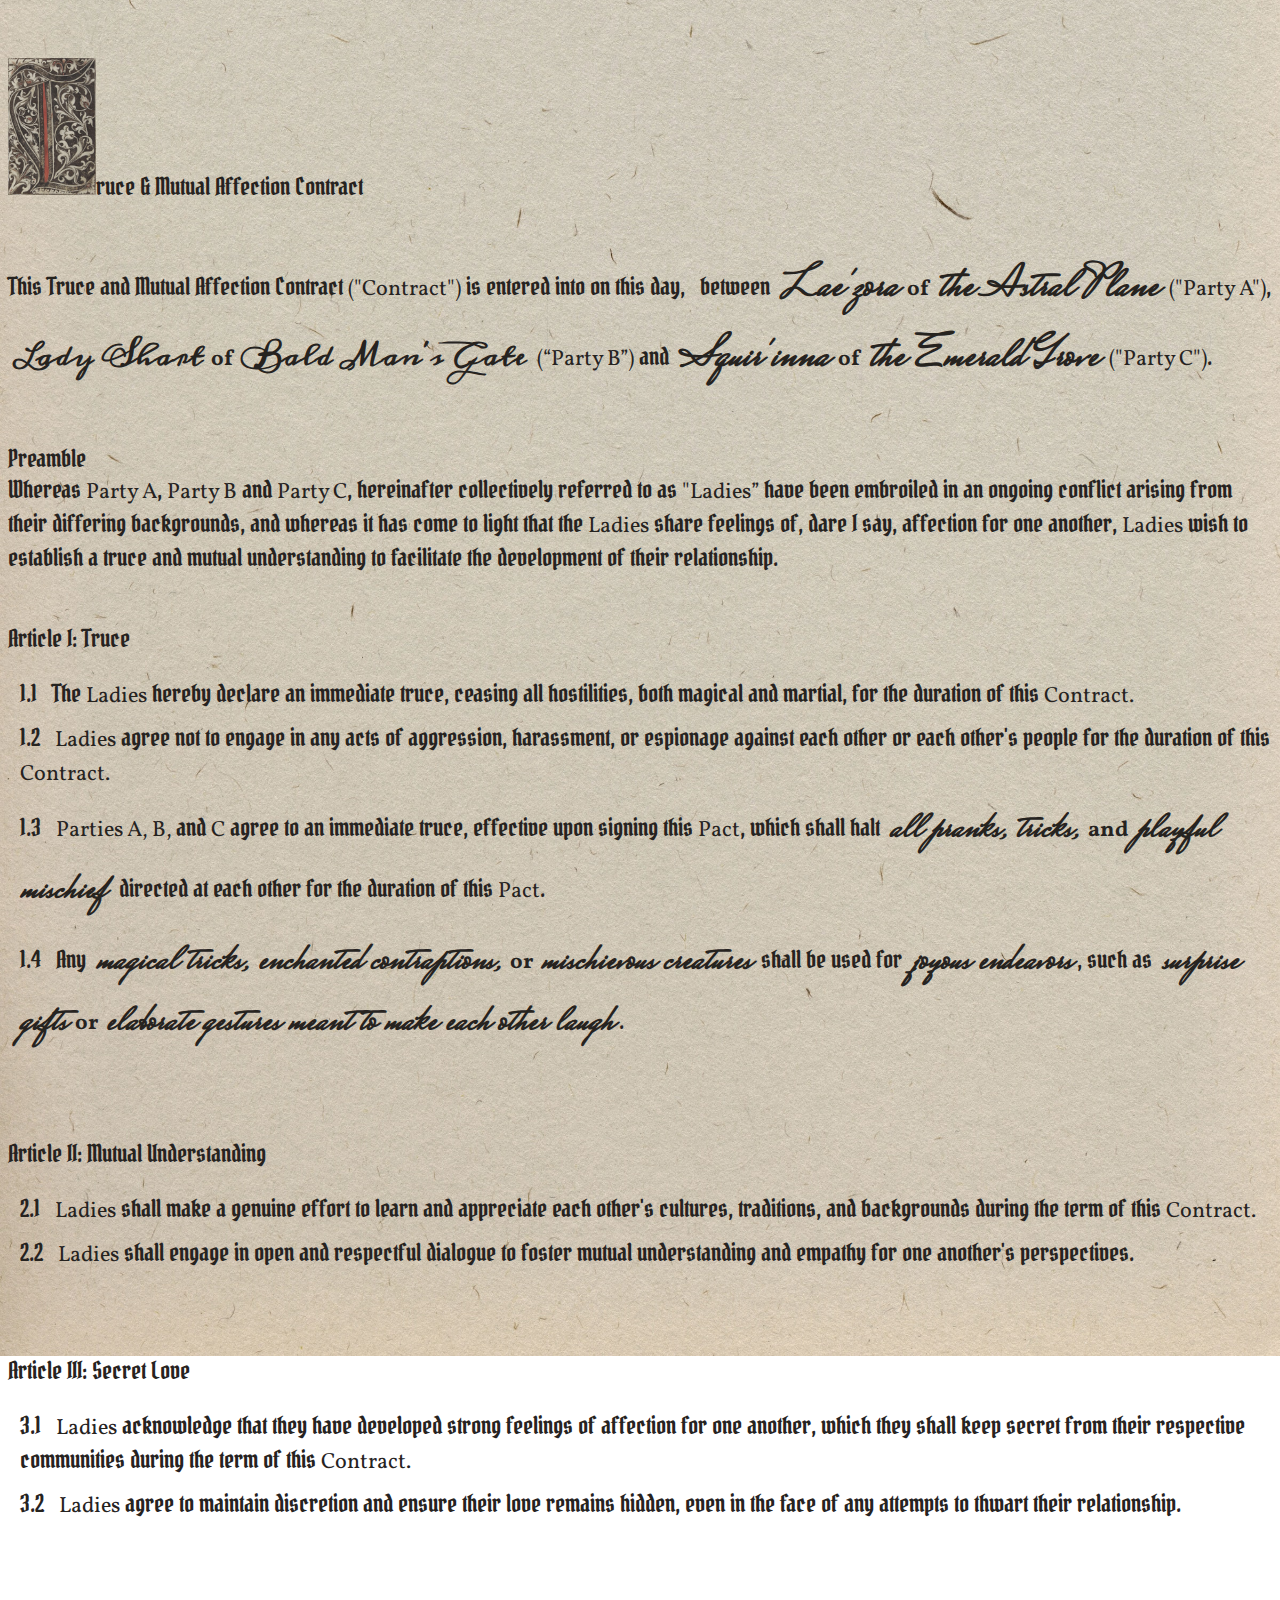
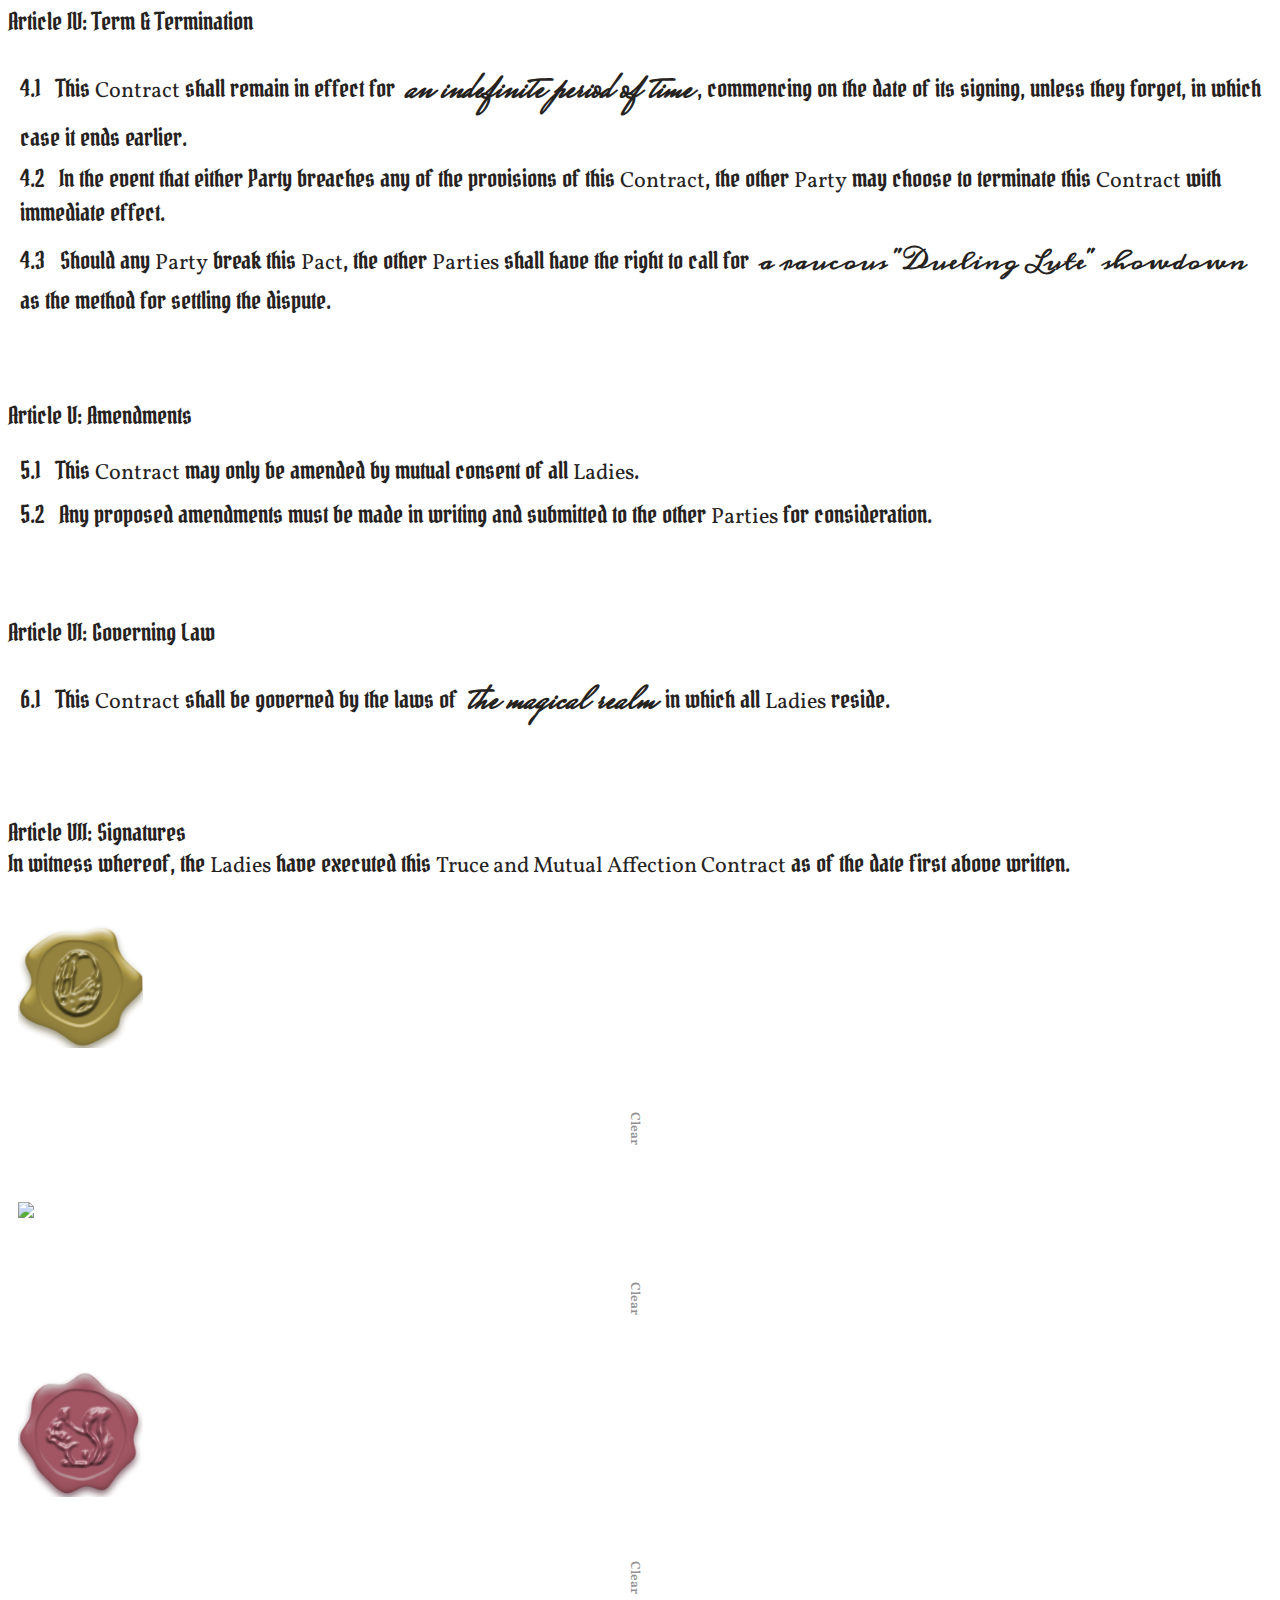
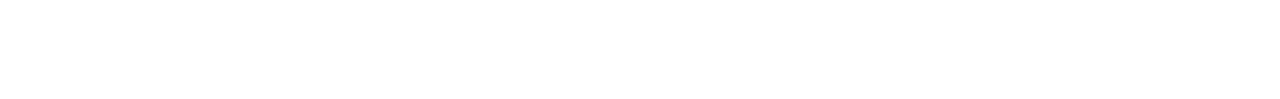
==== index.html @ 5fb6087b "Update and rename truce_contract.html to index.html" ====
<!DOCTYPE html>
<html lang="en">
<head>
    <meta charset="UTF-8">
    <meta name="viewport" content="width=device-width, initial-scale=1.0">
    <!-- Bootstrap -->
    <link 
        href="https://cdn.jsdelivr.net/npm/bootstrap@5.1.3/dist/css/bootstrap.min.css"
        rel="stylesheet"
        integrity="sha384-1BmE4kWBq78iYhFldvKuhfTAU6auU8tT94WrHftjDbrCEXSU1oBoqyl2QvZ6jIW3"
        crossorigin="anonymous">
    <!-- Google Fonts -->
    <link 
        href="https://fonts.googleapis.com/css?family=Pirata+One|Herr+Von+Muellerhoff|Mrs+Saint+Delafield|Meddon|Vollkorn" 
        rel="stylesheet">
    <!-- Custom styles -->
    <link 
        rel="stylesheet" 
        href="assets/css/style.css">
    <!-- jQuery -->
    <script
        src="https://code.jquery.com/jquery-3.7.1.js"
        integrity="sha256-eKhayi8LEQwp4NKxN+CfCh+3qOVUtJn3QNZ0TciWLP4="
        crossorigin="anonymous">
    </script>
    <!-- Signature Pad -->
    <script 
        src="https://cdnjs.cloudflare.com/ajax/libs/signature_pad/1.3.4/signature_pad.js" 
        integrity="sha512-j36pYCzm3upwGd6JGq6xpdthtxcUtSf5yQJSsgnqjAsXtFT84WH8NQy9vqkv4qTV9hK782TwuHUTSwo2hRF+/A==" 
        crossorigin="anonymous" 
        referrerpolicy="no-referrer">
    </script>
    <title>Truce & Mutual Affection Contract</title>
</head>
<body>
    <div class="row">
        <div id="result" class="col-md-12 h2 text-center spacer"></div>
    </div>
    <div class="container">
        <div class="row text-center">
            <div class="col-md-12 display-1"><img src="/assets/images/T.png" class="medieval-caps">ruce & Mutual Affection Contract</div>
        </div>
    </div>
    <div class="row">
        <div id="result" class="col-md-12 h2 text-center spacer"></div>
    </div>
    <div id="contract" class="container">
        <div class="row">
            <div class="col-md-12 h2">
                This Truce and Mutual Affection Contract <span class="emphasis">("Contract")</span> is entered into on this day, <span class="handwritten"><span id="cal-dt"></span></span> 
                between <span class="handwritten-2">Lae'zora <span class="emphasis">of</span> the Astral Plane</span> <span class="emphasis">("Party A")</span>, <span class="handwritten-3">Lady Shart <span class="emphasis">of</span> Bald Man's Gate</span>
                <span class="emphasis">(“Party B”)</span> and <span class="handwritten-2">Squir'inna <span class="emphasis">of</span> the Emerald Grove</span> <span class="emphasis">("Party C")</span>.
            </div>
        </div>
    </div>
    <div class="row">
        <div id="result" class="col-md-12 h2 text-center spacer"></div>
    </div>
    <div id="contract" class="container">
        <div class="row">
            <div class="col-md-12 h2">
                Preamble
            </div>
        </div>
        <div class="row">
            <div class="col-md-12">
                Whereas <span class="emphasis">Party A</span>, <span class="emphasis">Party B</span> and <span class="emphasis">Party C</span>, hereinafter collectively referred to as 
                <span class="emphasis">"Ladies”</span> have been embroiled in an ongoing conflict arising from their differing backgrounds, and whereas it has come to light that the 
                <span class="emphasis">Ladies</span> share feelings of, dare I say, affection for one another, <span class="emphasis">Ladies</span> wish to establish a truce and mutual 
                understanding to facilitate the development of their relationship. 
            </div>
        </div>
    </div>
    <div class="row">
        <div id="result" class="col-md-12 h2 text-center spacer"></div>
    </div>
    <div id="contract" class="container">
        <div class="row">
            <div class="col-md-12 h2">
                Article I: Truce
            </div>
        </div>
        <div class="row">
            <!-- divs for proper bullet numbering -->
            <div class="bullet-h"></div>
            <div class="col-md-12">
                <ol class="bullet">
                    <li>&nbsp;&nbsp;The <span class="emphasis">Ladies</span> hereby declare an immediate truce, ceasing all hostilities, both magical and martial, for the duration of this 
                        <span class="emphasis">Contract.</span>
                    </li>
                    <li>&nbsp;&nbsp;<span class="emphasis">Ladies</span> agree not to engage in any acts of aggression, harassment, or espionage against each other or each other's people for 
                        the duration of this <span class="emphasis">Contract.</span>
                    </li>
                    <li>&nbsp;&nbsp;<span class="emphasis">Parties A, B, </span>and <span class="emphasis">C</span> agree to an immediate truce, effective upon signing this <span class="emphasis">Pact</span>, 
                        which shall halt <span class="handwritten-2-md">all pranks, tricks, <span class="emphasis">and</span> playful mischief </span>directed at each
                         other for the duration of this <span class="emphasis">Pact</span>.
                    </li>
                    <li>&nbsp;&nbsp;Any <span class="handwritten-2-md">magical tricks, enchanted contraptions, <span class="emphasis">or</span> mischievous creatures</span> shall be used for 
                        <span class="handwritten-2-md">joyous endeavors</span>, such as <span class="handwritten-2-md">surprise gifts <span class="emphasis">or</span> elaborate gestures meant to make each other laugh</span>.
                    </li>
                </ol>
            </div>
        </div>
    </div>
    <div class="row">
        <div id="result" class="col-md-12 h2 text-center spacer"></div>
    </div>
    <div id="contract" class="container">
        <div class="row">
            <div class="col-md-12 h2">
                Article II: Mutual Understanding
            </div>
        </div>
        <div class="row">
            <!-- divs for proper bullet numbering -->
            <div class="bullet-h"></div><div class="bullet-h"></div>
            <div class="col-md-12">
                <ol class="bullet">
                    <li>&nbsp;&nbsp;<span class="emphasis">Ladies</span> shall make a genuine effort to learn and appreciate each other's cultures, traditions, and backgrounds during the term of this
                        <span class="emphasis">Contract.</span>
                    </li>
                    <li>&nbsp;&nbsp;<span class="emphasis">Ladies</span> shall engage in open and respectful dialogue to foster mutual understanding and empathy for one another's perspectives.
                    </li>
                </ol>
            </div>
        </div>
    </div>
    <div class="row">
        <div id="result" class="col-md-12 h2 text-center spacer"></div>
    </div>
    <div id="contract" class="container">
        <div class="row">
            <div class="col-md-12 h2">
                Article III: Secret Love
            </div>
        </div>
        <div class="row">
            <!-- divs for proper bullet numbering -->
            <div class="bullet-h"></div><div class="bullet-h"></div><div class="bullet-h"></div>
            <div class="col-md-12">
                <ol class="bullet">
                    <li>&nbsp;&nbsp;<span class="emphasis">Ladies</span> acknowledge that they have developed strong feelings of affection for one another, which they shall keep secret from their respective communities during the term of 
                        this <span class="emphasis">Contract.</span>
                    </li>
                    <li>&nbsp;&nbsp;<span class="emphasis">Ladies</span> agree to maintain discretion and ensure their love remains hidden, even in the face of any attempts to thwart their relationship.
                    </li>
                </ol>
            </div>
        </div>
    </div>
    <div class="row">
        <div id="result" class="col-md-12 h2 text-center spacer"></div>
    </div>
    <div id="contract" class="container">
        <div class="row">
            <div class="col-md-12 h2">
                Article IV: Term & Termination
            </div>
        </div>
        <div class="row">
            <!-- divs for proper bullet numbering -->
            <div class="bullet-h"></div><div class="bullet-h"></div><div class="bullet-h"></div><div class="bullet-h"></div>
            <div class="col-md-12">
                <ol class="bullet">
                    <li>&nbsp;&nbsp;This <span class="emphasis">Contract</span> shall remain in effect for <span class="handwritten-2-md">an indefinite period of time</span>, commencing on the date of its signing, unless they forget, 
                        in which case it ends earlier.
                    </li>
                    <li>&nbsp;&nbsp;In the event that either Party breaches any of the provisions of this <span class="emphasis">Contract</span>, the other <span class="emphasis">Party</span> may choose to terminate this 
                        <span class="emphasis">Contract</span> with immediate effect.
                    </li>
                    <li>&nbsp;&nbsp;Should any <span class="emphasis">Party</span> break this <span class="emphasis">Pact</span>, the other <span class="emphasis">Parties</span> shall have the right to call for 
                        <span class="handwritten-3-md">a raucous "Dueling Lute" showdown</span> as the method for settling the dispute.
                    </li>
                </ol>
            </div>
        </div>
    </div>
    <div class="row">
        <div id="result" class="col-md-12 h2 text-center spacer"></div>
    </div>
    <div id="contract" class="container">
        <div class="row">
            <div class="col-md-12 h2">
                Article V: Amendments
            </div>
        </div>
        <div class="row">
            <!-- divs for proper bullet numbering -->
            <div class="bullet-h"></div><div class="bullet-h"></div><div class="bullet-h"></div><div class="bullet-h"></div><div class="bullet-h"></div>
            <div class="col-md-12">
                <ol class="bullet">
                    <li>&nbsp;&nbsp;This <span class="emphasis">Contract</span> may only be amended by mutual consent of all <span class="emphasis">Ladies</span>.
                    </li>
                    <li>&nbsp;&nbsp;Any proposed amendments must be made in writing and submitted to the other <span class="emphasis">Parties</span> for consideration.
                    </li>
                </ol>
            </div>
        </div>
    </div>
    <div class="row">
        <div id="result" class="col-md-12 h2 text-center spacer"></div>
    </div>
    <div id="contract" class="container">
        <div class="row">
            <div class="col-md-12 h2">
                Article VI: Governing Law
            </div>
        </div>
        <div class="row">
            <!-- divs for proper bullet numbering -->
            <div class="bullet-h"></div><div class="bullet-h"></div><div class="bullet-h"></div><div class="bullet-h"></div><div class="bullet-h"></div><div class="bullet-h"></div>
            <div class="col-md-12">
                <ol class="bullet">
                    <li>&nbsp;&nbsp;This <span class="emphasis">Contract</span> shall be governed by the laws of <span class="handwritten-2-md">the magical realm</span> in which all <span class="emphasis">Ladies</span> reside.
                    </li>
                </ol>
            </div>
        </div>
    </div>
    <div class="row">
        <div id="result" class="col-md-12 h2 text-center spacer"></div>
    </div>
    <div id="contract" class="container">
        <div class="row">
            <div class="col-md-12 h2">
                Article VII: Signatures
            </div>
        </div>
        <div class="row">
            <div class="col-md-12">
                In witness whereof, the <span class="emphasis">Ladies</span> have executed this <span class="emphasis">Truce and Mutual Affection Contract</span> as of the date first above written.
            </div>
        </div>
    </div>
    <br />
    <div id="signatures" class="container">
        <!-- Lae'Zel Signature -->
        <div class="row">
            <div class="col-md-1">
                <img src="assets/images/lae_seal.png" class="seals">
            </div>
            <div class="col-md-11 flex-row">
                <div class="wrapper">
                    <canvas id="lae-signature-pad" class="signature-pad"></canvas>
                </div>
                <div class="clear-btn">
                    <button id="lae-signature-clear" class="clear"><span> Clear </span></button>
                </div>
            </div>
        </div>
        <!-- Shadowheart Signature -->
        <div class="row">
            <div class="col-md-1">
                <img src="assets/images/shart_seal.png" class="seals">
            </div>
            <div class="col-md-11 flex-row">
                <div class="wrapper">
                    <canvas id="shart-signature-pad" class="signature-pad"></canvas>
                </div>
                <div class="clear-btn">
                    <button id="shart-signature-clear" class="clear"><span> Clear </span></button>
                </div>
            </div>
        </div>
        <!-- Corinna Signature -->
        <div class="row">
            <div class="col-md-1">
                <img src="assets/images/corinna_seal.png" class="seals">
            </div>
            <div class="col-md-11 flex-row">
                <div class="wrapper">
                    <canvas id="corinna-signature-pad" class="signature-pad"></canvas>
                </div>
                <div class="clear-btn">
                    <button id="corinna-signature-clear" class="clear"><span> Clear </span></button>
                </div>
            </div>
        </div>
    </div>
    <div class="row">
        <div id="result" class="col-md-12 h2 text-center spacer"></div>
    </div>
    <!-- JavaScript -->
    <script src="assets/javascript/app.js" ></script>
</body>
</html>
---- assets/css/style.css ----
body {
    background-image: url('../images/kiwihug-y_2GC4EhOP4-unsplash.jpg');
    background-attachment: fixed;
    background-position: center;
    background-repeat: no-repeat;
    background-size: cover;
    font-family: 'Pirata One', cursive;
    font-size: 24px;
    color: #26231f;
    cursor: url('../images/quill_cursor.png'), pointer;
}

.medieval-caps {
    max-width: 7%;
    height: auto;
}

.bullet-h { 
    counter-increment: ordem;
}

.bullet {
    counter-reset: bullet;
    padding-left: 12px;
}

.bullet li {
    list-style-type: none;
    padding-bottom: 10px;
}

.bullet li:before {
    counter-increment: bullet;
    content: counter(ordem)"." counter(bullet)" ";
}

.spacer {
    padding-top: 50px;
}

.emphasis {
    font-family: 'Vollkorn';
    font-size: 22px;
}

.handwritten {
    font-family: 'Herr Von Muellerhoff';
    font-size: 46px;
    padding-right: 5px;
    padding-left: 5px;
    font-weight: bold;
}

.handwritten-2 {
    font-family: 'Mrs Saint Delafield';
    font-size: 46px;
    padding-right: 5px;
    padding-left: 5px;
    font-weight: bold;
}

.handwritten-2-sm {
    font-family: 'Mrs Saint Delafield';
    font-size: 30px;
    padding-right: 5px;
    padding-left: 5px;
    font-weight: bold;
}

.handwritten-2-md {
    font-family: 'Mrs Saint Delafield';
    font-size: 40px;
    padding-right: 5px;
    padding-left: 5px;
    font-weight: bold;
}

.handwritten-3 {
    font-family: 'Meddon';
    font-size: 26px;
    padding-right: 5px;
    padding-left: 5px;
    font-weight: bold;
}

.handwritten-3-md {
    font-family: 'Meddon';
    font-size: 22px;
    padding-right: 5px;
    padding-left: 5px;
    font-weight: bold;
}

.seals {
    width: 125px;
    padding: 10px;
}

.flex-row {
    display: flex;
    padding: 10px;
}
canvas.signature-pad {
    width: 600px;
    height: 100px;
}
button.clear {
    height: 100%;
    border: #26231f;
    background: rgba(255, 255, 255, .10);
    color: rgba(38, 35, 31, .50);
    font-family: 'Vollkorn';
    font-weight: 600;
    cursor: pointer;
    padding: 0px;
}
button.clear span {
    transform: rotate(90deg);
    display: block;
}
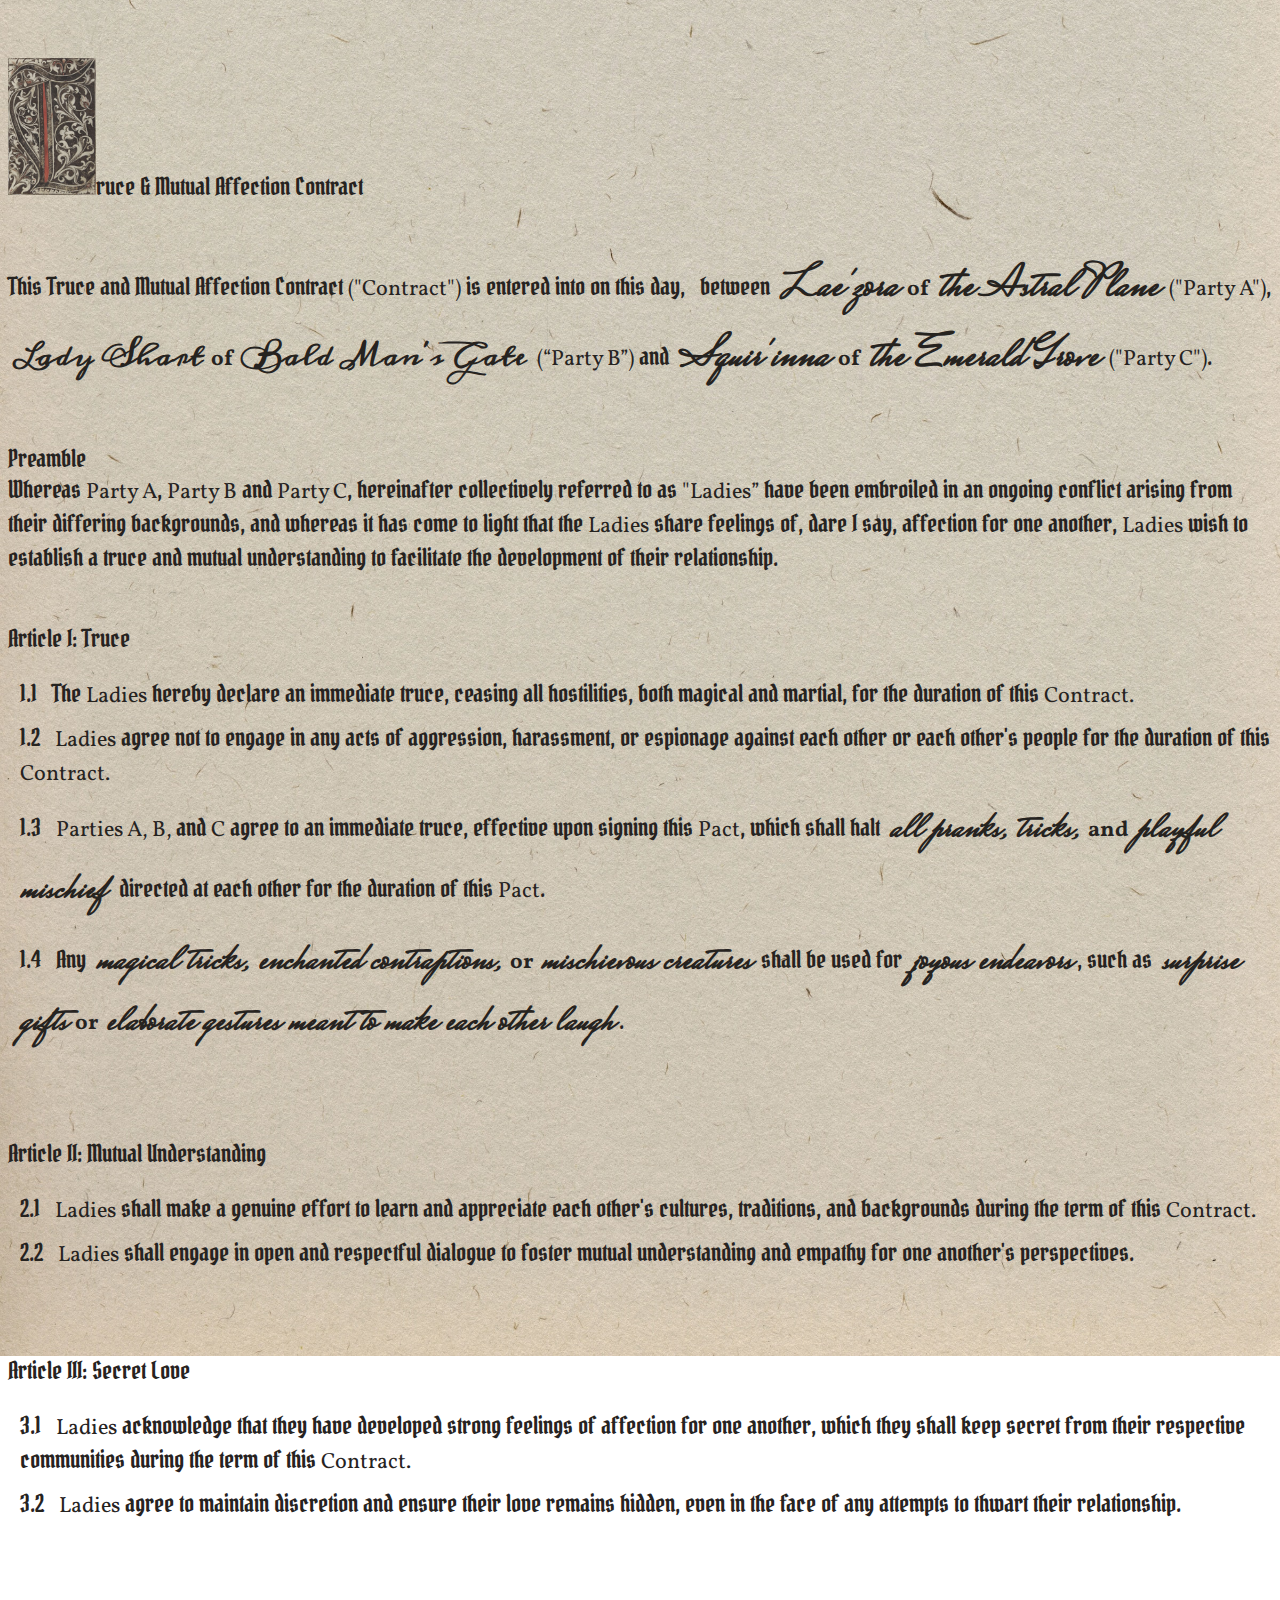
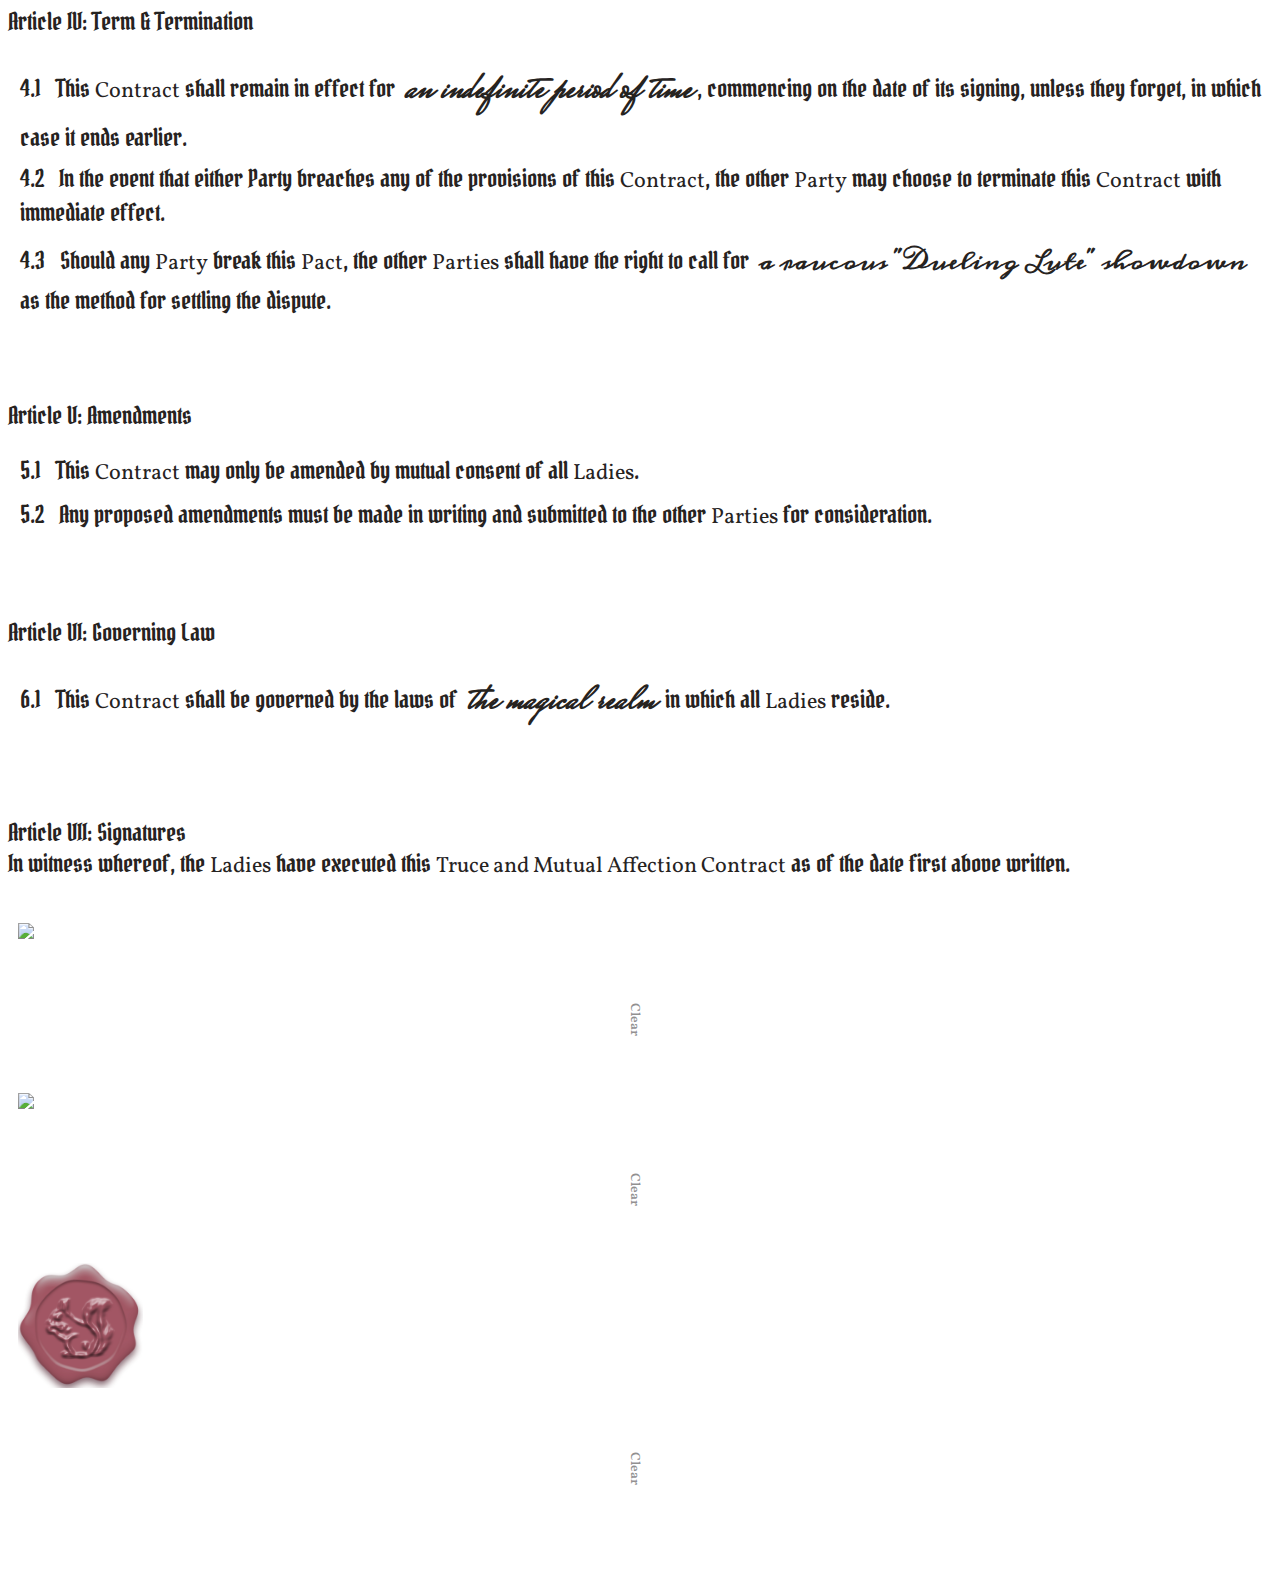
==== commit 3030455c: "Update index.html lae'zel seal2" ====
--- a/index.html
+++ b/index.html
@@ -38,7 +38,7 @@
     </div>
     <div class="container">
         <div class="row text-center">
-            <div class="col-md-12 display-1"><img src="/assets/images/T.png" class="medieval-caps">ruce & Mutual Affection Contract</div>
+            <div class="col-md-12 display-1"><img src="assets/images/T.png" class="medieval-caps">ruce & Mutual Affection Contract</div>
         </div>
     </div>
     <div class="row">
@@ -237,7 +237,7 @@
         <!-- Lae'Zel Signature -->
         <div class="row">
             <div class="col-md-1">
-                <img src="assets/images/lae_seal.png" class="seals">
+                <img src="assets/images/lae_seal2.png" class="seals">
             </div>
             <div class="col-md-11 flex-row">
                 <div class="wrapper">
